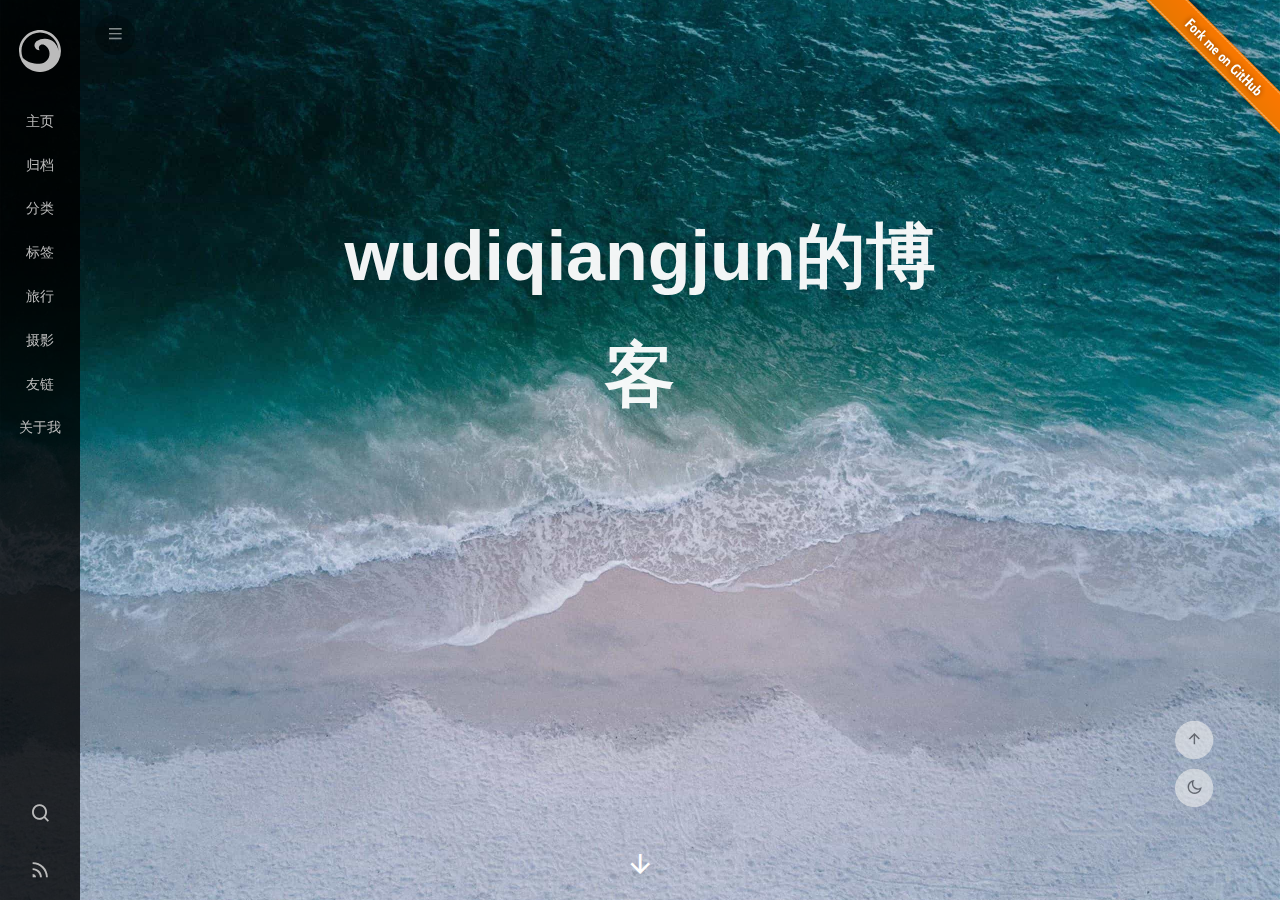
==== index.html @ 4fc4d75f "Site updated: 2025-03-23 13:31:25" ====
<!DOCTYPE html>


<html lang="en">
  

    <head>
      <meta charset="utf-8" />
        
      <meta
        name="viewport"
        content="width=device-width, initial-scale=1, maximum-scale=1"
      />
      <title> wudiqiangjun的博客</title>
  <meta name="generator" content="hexo-theme-ayer">
      
      <link rel="shortcut icon" href="/favicon.ico" />
       
<link rel="stylesheet" href="/dist/main.css">

      
<link rel="stylesheet" href="/css/fonts/remixicon.css">

      
<link rel="stylesheet" href="/css/custom.css">
 
      <script src="https://cdn.staticfile.org/pace/1.2.4/pace.min.js"></script>
       
 

      <link
        rel="stylesheet"
        href="https://cdn.jsdelivr.net/npm/@sweetalert2/theme-bulma@5.0.1/bulma.min.css"
      />
      <script src="https://cdn.jsdelivr.net/npm/sweetalert2@11.0.19/dist/sweetalert2.min.js"></script>

      <!-- mermaid -->
      
      <style>
        .swal2-styled.swal2-confirm {
          font-size: 1.6rem;
        }
      </style>
    </head>
  </html>
</html>


<body>
  <div id="app">
    
      
    <main class="content on">
      
<section class="cover">
    
      
      <a class="forkMe" href="https://github.com/Shen-Yu/hexo-theme-ayer"
        target="_blank"><img width="149" height="149" src="/images/forkme.png"
          class="attachment-full size-full" alt="Fork me on GitHub" data-recalc-dims="1"></a>
    
  <div class="cover-frame">
    <div class="bg-box">
      <img src="/images/cover1.jpg" alt="image frame" />
    </div>
    <div class="cover-inner text-center text-white">
      <h1><a href="/">wudiqiangjun的博客</a></h1>
      <div id="subtitle-box">
        
        <span id="subtitle"></span>
        
      </div>
      <div>
        
      </div>
    </div>
  </div>
  <div class="cover-learn-more">
    <a href="javascript:void(0)" class="anchor"><i class="ri-arrow-down-line"></i></a>
  </div>
</section>



<script src="https://cdn.staticfile.org/typed.js/2.0.12/typed.min.js"></script>


<!-- Subtitle -->

  <script>
    try {
      var typed = new Typed("#subtitle", {
        strings: ['面朝大海，春暖花开', '下次我还是级部第一', '想要的都拥有，得不到的都释怀'],
        startDelay: 0,
        typeSpeed: 200,
        loop: true,
        backSpeed: 100,
        showCursor: true
      });
    } catch (err) {
      console.log(err)
    }
  </script>
  
<div id="main">
  <section class="outer">
  
  
  

<div class="notice" style="margin-top:50px">
    <i class="ri-heart-fill"></i>
    <div class="notice-content" id="broad"></div>
</div>
<script type="text/javascript">
    fetch('https://v1.hitokoto.cn')
        .then(response => response.json())
        .then(data => {
            document.getElementById("broad").innerHTML = data.hitokoto;
        })
        .catch(console.error)
</script>

<style>
    .notice {
        padding: 20px;
        border: 1px dashed #e6e6e6;
        color: #969696;
        position: relative;
        display: inline-block;
        width: 100%;
        background: #fbfbfb50;
        border-radius: 10px;
    }

    .notice i {
        float: left;
        color: #999;
        font-size: 16px;
        padding-right: 10px;
        vertical-align: middle;
        margin-top: -2px;
    }

    .notice-content {
        display: initial;
        vertical-align: middle;
    }
</style>
  
  <article class="articles">
    
    
    
    
    <article
  id="post-百元自制复古游戏机"
  class="article article-type-post"
  itemscope
  itemprop="blogPost"
  data-scroll-reveal
>
  <div class="article-inner">
     
    <div class="article-meta">
      <a href="/2025/03/22/%E7%99%BE%E5%85%83%E8%87%AA%E5%88%B6%E5%A4%8D%E5%8F%A4%E6%B8%B8%E6%88%8F%E6%9C%BA/" class="article-date">
  <time datetime="2025-03-22T13:27:37.952Z" itemprop="datePublished">2025-03-22</time>
</a>    
    </div>
      
    <div class="article-entry" itemprop="articleBody">
       
  <h1 id="百元自制复古游戏机"><a href="#百元自制复古游戏机" class="headerlink" title="百元自制复古游戏机"></a>百元自制复古游戏机</h1><p> 目前市面上大部分游戏机，像是swich（好像已经被破解了……）、ps5等，动辄就是一两千的价格，对于<del>垃圾佬</del>（划掉）学生党来说，手搓一台游戏机无疑是最好的方案，同时还可以将那些家中闲置的机顶盒利用起来。<br> （<strong>刷前警告：刷机有风险，本人不对你的行为所造成的后果负责</strong>）</p>
<h2 id="一、准备工作"><a href="#一、准备工作" class="headerlink" title="一、准备工作"></a>一、准备工作</h2><p> 一台机顶盒、<a target="_blank" rel="noopener" href="https://etcher.balena.io/">balenaEtcher</a>、<a target="_blank" rel="noopener" href="https://www.emuelec.cn/472.html">系统</a>、一块U盘或硬盘（60G以上，最好是读写速度较快的，要不然会卡）、电脑（win、mac、Linux均可）</p>
<h3 id="机顶盒"><a href="#机顶盒" class="headerlink" title="机顶盒"></a>机顶盒</h3><p> 这里我推荐<strong>晶晨s905l3a&#x2F;b</strong>芯片的机顶盒，主要是因为辣娃娃大佬的系统默认支持这两个芯片，可以省去很多中间步骤，例如改dfu文件，适合小白，而且搭载该芯片的机顶盒价格普遍较低，海鲜市场上一搜一大把，不想蹲的话50元即可拿下。</p>
<h3 id="balenaEtcher"><a href="#balenaEtcher" class="headerlink" title="balenaEtcher"></a>balenaEtcher</h3><p> 傻瓜式烧录软件，对小白很友好</p>
<h3 id="存储介质"><a href="#存储介质" class="headerlink" title="存储介质"></a>存储介质</h3><p> 我本人是使用了一块500G机械大硬盘，只要是60G以上的基本都可以<br> <strong>重要的事情说三遍：不要上pdd买！不要上pdd买！不要上pdd买！</strong>（本人亲身经历）</p>
<h3 id="系统"><a href="#系统" class="headerlink" title="系统"></a>系统</h3><p> 此处感谢辣娃娃大佬提供的刷机包，其中已经有很多款游戏了，从网盘上把它download下来（50多个G，建议电脑挂机下载）</p>
<h2 id="二、辨认机顶盒芯片型号"><a href="#二、辨认机顶盒芯片型号" class="headerlink" title="二、辨认机顶盒芯片型号"></a>二、辨认机顶盒芯片型号</h2><h3 id="第一步"><a href="#第一步" class="headerlink" title="第一步"></a>第一步</h3><p> 很简单，<del>暴力</del>拆开机顶盒<br> 绝大多数机顶盒都会在脚垫位置隐藏螺丝，只需要把四个脚垫都撬开后，用螺丝刀拧掉即可<br> <img src="/picture%5Cqq_pic_merged_1742703852030.jpg" alt="机顶盒" title="机顶盒"></p>
<h3 id="第二步"><a href="#第二步" class="headerlink" title="第二步"></a>第二步</h3><p> 最中心的那颗芯片一般就是cpu，上面如果涂了硅胶，用一字螺丝刀轻轻刮开即可，如果贴有散热金属片，那么就用一字螺丝刀撬开</p>
<h3 id="第三步"><a href="#第三步" class="headerlink" title="第三步"></a>第三步</h3><p> 仔细观察cpu上面的丝印，一般的cpu型号都写在上面</p>
<h2 id="三、烧录系统"><a href="#三、烧录系统" class="headerlink" title="三、烧录系统"></a>三、烧录系统</h2><p> 打开balenaEtcher <img src="/picture%5CQQ20250323-123141.png" alt="balenaEtcher">，将准备要刷系统的存储介质插入电脑，第一个选项选择download下来的<strong>刷机包</strong>，第二个选项选择<strong>插入的存储介质</strong>（<strong>重要警告：一定要选对硬盘，否则后果自负</strong>），最后一步，确认无误后，点击最后一个<strong>Flash</strong>按钮，耐心等待一会，直到显示出<strong>successfully</strong>的提示后拔出硬盘。</p>
<h2 id="四、上电开机"><a href="#四、上电开机" class="headerlink" title="四、上电开机"></a>四、上电开机</h2><p> 接入电源，开机！<br> <strong>注意</strong>：一定要确保电视显示的是<strong>机顶盒的系统</strong>，而不是电视本身的系统，如已经进入电视系统，则在系统中找到<strong>信号源切换</strong>,切换到机顶盒的系统。<br> 开机后将硬盘插入靠近前端的那个usb接口，在主页应用中找到切换系统应用（我买的时候，卖家挺良心的，装上了切换系统的应用，如果没有，请自行百度如何切换系统，<del>我懒得写了</del>绝对不是因为麻烦）<br> 静静等待一会，知道显示出游戏机系统的启动引导页面,就大功告成了，Let’s enjoy it!<br> <img src="/picture%5C2025-03-23-12-56-30-727.jpg" alt="启动页面" title="启动引导"></p>
<h3 id="后续相关系统设置请敬请期待我的后续文章，bye！"><a href="#后续相关系统设置请敬请期待我的后续文章，bye！" class="headerlink" title="后续相关系统设置请敬请期待我的后续文章，bye！"></a>后续相关系统设置请敬请期待我的后续文章，bye！</h3> 
      <!-- reward -->
      
    </div>
    

    <!-- copyright -->
    
    <footer class="article-footer">
       
    </footer>
  </div>

   
   
  
</article>

    
    <article
  id="post-hello-world"
  class="article article-type-post"
  itemscope
  itemprop="blogPost"
  data-scroll-reveal
>
  <div class="article-inner">
    
    <header class="article-header">
       
<h2 itemprop="name">
  <a class="article-title" href="/2025/03/22/hello-world/"
    >Hello World</a> 
</h2>
 

      
    </header>
     
    <div class="article-meta">
      <a href="/2025/03/22/hello-world/" class="article-date">
  <time datetime="2025-03-22T13:19:29.970Z" itemprop="datePublished">2025-03-22</time>
</a>    
    </div>
      
    <div class="article-entry" itemprop="articleBody">
       
  <p>Welcome to <a target="_blank" rel="noopener" href="https://hexo.io/">Hexo</a>! This is your very first post. Check <a target="_blank" rel="noopener" href="https://hexo.io/docs/">documentation</a> for more info. If you get any problems when using Hexo, you can find the answer in <a target="_blank" rel="noopener" href="https://hexo.io/docs/troubleshooting.html">troubleshooting</a> or you can ask me on <a target="_blank" rel="noopener" href="https://github.com/hexojs/hexo/issues">GitHub</a>.</p>
<h2 id="Quick-Start"><a href="#Quick-Start" class="headerlink" title="Quick Start"></a>Quick Start</h2><h3 id="Create-a-new-post"><a href="#Create-a-new-post" class="headerlink" title="Create a new post"></a>Create a new post</h3><figure class="highlight bash"><table><tr><td class="gutter"><pre><span class="line">1</span><br></pre></td><td class="code"><pre><span class="line">$ hexo new <span class="string">&quot;My New Post&quot;</span></span><br></pre></td></tr></table></figure>

<p>More info: <a target="_blank" rel="noopener" href="https://hexo.io/docs/writing.html">Writing</a></p>
<h3 id="Run-server"><a href="#Run-server" class="headerlink" title="Run server"></a>Run server</h3><figure class="highlight bash"><table><tr><td class="gutter"><pre><span class="line">1</span><br></pre></td><td class="code"><pre><span class="line">$ hexo server</span><br></pre></td></tr></table></figure>

<p>More info: <a target="_blank" rel="noopener" href="https://hexo.io/docs/server.html">Server</a></p>
<h3 id="Generate-static-files"><a href="#Generate-static-files" class="headerlink" title="Generate static files"></a>Generate static files</h3><figure class="highlight bash"><table><tr><td class="gutter"><pre><span class="line">1</span><br></pre></td><td class="code"><pre><span class="line">$ hexo generate</span><br></pre></td></tr></table></figure>

<p>More info: <a target="_blank" rel="noopener" href="https://hexo.io/docs/generating.html">Generating</a></p>
<h3 id="Deploy-to-remote-sites"><a href="#Deploy-to-remote-sites" class="headerlink" title="Deploy to remote sites"></a>Deploy to remote sites</h3><figure class="highlight bash"><table><tr><td class="gutter"><pre><span class="line">1</span><br></pre></td><td class="code"><pre><span class="line">$ hexo deploy</span><br></pre></td></tr></table></figure>

<p>More info: <a target="_blank" rel="noopener" href="https://hexo.io/docs/one-command-deployment.html">Deployment</a></p>
 
      <!-- reward -->
      
    </div>
    

    <!-- copyright -->
    
    <footer class="article-footer">
       
    </footer>
  </div>

   
   
  
</article>

    
  </article>
  

  
</section>
</div>

      <footer class="footer">
  <div class="outer">
    <ul>
      <li>
        Copyrights &copy;
        2025
        <i class="ri-heart-fill heart_icon"></i> John Doe
      </li>
    </ul>
    <ul>
      <li>
        
      </li>
    </ul>
    <ul>
      <li>
        
        
        <span>
  <span><i class="ri-user-3-fill"></i>Visitors:<span id="busuanzi_value_site_uv"></span></span>
  <span class="division">|</span>
  <span><i class="ri-eye-fill"></i>Views:<span id="busuanzi_value_page_pv"></span></span>
</span>
        
      </li>
    </ul>
    <ul>
      
    </ul>
    <ul>
      
    </ul>
    <ul>
      <li>
        <!-- cnzz统计 -->
        
        <script type="text/javascript" src='https://s9.cnzz.com/z_stat.php?id=1278069914&amp;web_id=1278069914'></script>
        
      </li>
    </ul>
  </div>
</footer>    
    </main>
    <div class="float_btns">
      <div class="totop" id="totop">
  <i class="ri-arrow-up-line"></i>
</div>

<div class="todark" id="todark">
  <i class="ri-moon-line"></i>
</div>

    </div>
    <aside class="sidebar on">
      <button class="navbar-toggle"></button>
<nav class="navbar">
  
  <div class="logo">
    <a href="/"><img src="/images/ayer-side.svg" alt="wudiqiangjun的博客"></a>
  </div>
  
  <ul class="nav nav-main">
    
    <li class="nav-item">
      <a class="nav-item-link" href="/">主页</a>
    </li>
    
    <li class="nav-item">
      <a class="nav-item-link" href="/archives">归档</a>
    </li>
    
    <li class="nav-item">
      <a class="nav-item-link" href="/categories">分类</a>
    </li>
    
    <li class="nav-item">
      <a class="nav-item-link" href="/tags">标签</a>
    </li>
    
    <li class="nav-item">
      <a class="nav-item-link" href="/tags/%E6%97%85%E8%A1%8C/">旅行</a>
    </li>
    
    <li class="nav-item">
      <a class="nav-item-link" target="_blank" rel="noopener" href="http://shenyu-vip.lofter.com">摄影</a>
    </li>
    
    <li class="nav-item">
      <a class="nav-item-link" href="/friends">友链</a>
    </li>
    
    <li class="nav-item">
      <a class="nav-item-link" href="/2019/about">关于我</a>
    </li>
    
  </ul>
</nav>
<nav class="navbar navbar-bottom">
  <ul class="nav">
    <li class="nav-item">
      
      <a class="nav-item-link nav-item-search"  title="Search">
        <i class="ri-search-line"></i>
      </a>
      
      
      <a class="nav-item-link" target="_blank" href="/atom.xml" title="RSS Feed">
        <i class="ri-rss-line"></i>
      </a>
      
    </li>
  </ul>
</nav>
<div class="search-form-wrap">
  <div class="local-search local-search-plugin">
  <input type="search" id="local-search-input" class="local-search-input" placeholder="Search...">
  <div id="local-search-result" class="local-search-result"></div>
</div>
</div>
    </aside>
    <div id="mask"></div>

<!-- #reward -->
<div id="reward">
  <span class="close"><i class="ri-close-line"></i></span>
  <p class="reward-p"><i class="ri-cup-line"></i>请我喝杯咖啡吧~</p>
  <div class="reward-box">
    
    <div class="reward-item">
      <img class="reward-img" src="/images/alipay.jpg">
      <span class="reward-type">支付宝</span>
    </div>
    
    
    <div class="reward-item">
      <img class="reward-img" src="/images/wechat.jpg">
      <span class="reward-type">微信</span>
    </div>
    
  </div>
</div>
    
<script src="/js/jquery-3.6.0.min.js"></script>
 
<script src="/js/lazyload.min.js"></script>

<!-- Tocbot -->

<script src="https://cdn.staticfile.org/jquery-modal/0.9.2/jquery.modal.min.js"></script>
<link
  rel="stylesheet"
  href="https://cdn.staticfile.org/jquery-modal/0.9.2/jquery.modal.min.css"
/>
<script src="https://cdn.staticfile.org/justifiedGallery/3.8.1/js/jquery.justifiedGallery.min.js"></script>

<script src="/dist/main.js"></script>

<!-- ImageViewer -->
 <!-- Root element of PhotoSwipe. Must have class pswp. -->
<div class="pswp" tabindex="-1" role="dialog" aria-hidden="true">

    <!-- Background of PhotoSwipe. 
         It's a separate element as animating opacity is faster than rgba(). -->
    <div class="pswp__bg"></div>

    <!-- Slides wrapper with overflow:hidden. -->
    <div class="pswp__scroll-wrap">

        <!-- Container that holds slides. 
            PhotoSwipe keeps only 3 of them in the DOM to save memory.
            Don't modify these 3 pswp__item elements, data is added later on. -->
        <div class="pswp__container">
            <div class="pswp__item"></div>
            <div class="pswp__item"></div>
            <div class="pswp__item"></div>
        </div>

        <!-- Default (PhotoSwipeUI_Default) interface on top of sliding area. Can be changed. -->
        <div class="pswp__ui pswp__ui--hidden">

            <div class="pswp__top-bar">

                <!--  Controls are self-explanatory. Order can be changed. -->

                <div class="pswp__counter"></div>

                <button class="pswp__button pswp__button--close" title="Close (Esc)"></button>

                <button class="pswp__button pswp__button--share" style="display:none" title="Share"></button>

                <button class="pswp__button pswp__button--fs" title="Toggle fullscreen"></button>

                <button class="pswp__button pswp__button--zoom" title="Zoom in/out"></button>

                <!-- Preloader demo http://codepen.io/dimsemenov/pen/yyBWoR -->
                <!-- element will get class pswp__preloader--active when preloader is running -->
                <div class="pswp__preloader">
                    <div class="pswp__preloader__icn">
                        <div class="pswp__preloader__cut">
                            <div class="pswp__preloader__donut"></div>
                        </div>
                    </div>
                </div>
            </div>

            <div class="pswp__share-modal pswp__share-modal--hidden pswp__single-tap">
                <div class="pswp__share-tooltip"></div>
            </div>

            <button class="pswp__button pswp__button--arrow--left" title="Previous (arrow left)">
            </button>

            <button class="pswp__button pswp__button--arrow--right" title="Next (arrow right)">
            </button>

            <div class="pswp__caption">
                <div class="pswp__caption__center"></div>
            </div>

        </div>

    </div>

</div>

<link rel="stylesheet" href="https://cdn.staticfile.org/photoswipe/4.1.3/photoswipe.min.css">
<link rel="stylesheet" href="https://cdn.staticfile.org/photoswipe/4.1.3/default-skin/default-skin.min.css">
<script src="https://cdn.staticfile.org/photoswipe/4.1.3/photoswipe.min.js"></script>
<script src="https://cdn.staticfile.org/photoswipe/4.1.3/photoswipe-ui-default.min.js"></script>

<script>
    function viewer_init() {
        let pswpElement = document.querySelectorAll('.pswp')[0];
        let $imgArr = document.querySelectorAll(('.article-entry img:not(.reward-img)'))

        $imgArr.forEach(($em, i) => {
            $em.onclick = () => {
                // slider展开状态
                // todo: 这样不好，后面改成状态
                if (document.querySelector('.left-col.show')) return
                let items = []
                $imgArr.forEach(($em2, i2) => {
                    let img = $em2.getAttribute('data-idx', i2)
                    let src = $em2.getAttribute('data-target') || $em2.getAttribute('src')
                    let title = $em2.getAttribute('alt')
                    // 获得原图尺寸
                    const image = new Image()
                    image.src = src
                    items.push({
                        src: src,
                        w: image.width || $em2.width,
                        h: image.height || $em2.height,
                        title: title
                    })
                })
                var gallery = new PhotoSwipe(pswpElement, PhotoSwipeUI_Default, items, {
                    index: parseInt(i)
                });
                gallery.init()
            }
        })
    }
    viewer_init()
</script> 
<!-- MathJax -->

<!-- Katex -->

<!-- busuanzi  -->
 
<script src="/js/busuanzi-2.3.pure.min.js"></script>
 
<!-- ClickLove -->

<!-- ClickBoom1 -->

<!-- ClickBoom2 -->

<!-- CodeCopy -->
 
<link rel="stylesheet" href="/css/clipboard.css">
 <script src="https://cdn.staticfile.org/clipboard.js/2.0.10/clipboard.min.js"></script>
<script>
  function wait(callback, seconds) {
    var timelag = null;
    timelag = window.setTimeout(callback, seconds);
  }
  !function (e, t, a) {
    var initCopyCode = function(){
      var copyHtml = '';
      copyHtml += '<button class="btn-copy" data-clipboard-snippet="">';
      copyHtml += '<i class="ri-file-copy-2-line"></i><span>COPY</span>';
      copyHtml += '</button>';
      $(".highlight .code pre").before(copyHtml);
      $(".article pre code").before(copyHtml);
      var clipboard = new ClipboardJS('.btn-copy', {
        target: function(trigger) {
          return trigger.nextElementSibling;
        }
      });
      clipboard.on('success', function(e) {
        let $btn = $(e.trigger);
        $btn.addClass('copied');
        let $icon = $($btn.find('i'));
        $icon.removeClass('ri-file-copy-2-line');
        $icon.addClass('ri-checkbox-circle-line');
        let $span = $($btn.find('span'));
        $span[0].innerText = 'COPIED';
        
        wait(function () { // 等待两秒钟后恢复
          $icon.removeClass('ri-checkbox-circle-line');
          $icon.addClass('ri-file-copy-2-line');
          $span[0].innerText = 'COPY';
        }, 2000);
      });
      clipboard.on('error', function(e) {
        e.clearSelection();
        let $btn = $(e.trigger);
        $btn.addClass('copy-failed');
        let $icon = $($btn.find('i'));
        $icon.removeClass('ri-file-copy-2-line');
        $icon.addClass('ri-time-line');
        let $span = $($btn.find('span'));
        $span[0].innerText = 'COPY FAILED';
        
        wait(function () { // 等待两秒钟后恢复
          $icon.removeClass('ri-time-line');
          $icon.addClass('ri-file-copy-2-line');
          $span[0].innerText = 'COPY';
        }, 2000);
      });
    }
    initCopyCode();
  }(window, document);
</script>
 
<!-- CanvasBackground -->

<script>
  if (window.mermaid) {
    mermaid.initialize({ theme: "forest" });
  }
</script>


    
    

  </div>
</body>

</html>
---- dist/main.css ----
html{line-height:1.15}h1{font-size:30px}h2{font-size:28px}h3{font-size:26px}h4{font-size:24px}h5{font-size:21px}h6{font-size:18px}hr{box-sizing:content-box;height:0;overflow:visible}pre{font-family:monospace,monospace;font-size:1em}a{background-color:transparent}abbr[title]{border-bottom:none;-webkit-text-decoration:underline;text-decoration:underline;-webkit-text-decoration:underline dotted;text-decoration:underline dotted}b,strong{font-weight:bolder}code,kbd,samp{font-family:monospace,monospace;font-size:1em}small{font-size:80%}sub,sup{font-size:75%;line-height:0;position:relative;vertical-align:baseline}sub{bottom:-.25em}sup{top:-.5em}img{border-style:none}button,input,optgroup,select,textarea{font-family:inherit;font-size:100%;line-height:1.15;margin:0}button,input{overflow:visible}button,select{text-transform:none}[type=button],[type=reset],[type=submit],button{-webkit-appearance:button}[type=button]::-moz-focus-inner,[type=reset]::-moz-focus-inner,[type=submit]::-moz-focus-inner,button::-moz-focus-inner{border-style:none;padding:0}[type=button]-moz-focusring,[type=reset]-moz-focusring,[type=submit]-moz-focusring,button:-moz-focusring{outline:1px dotted ButtonText}fieldset{padding:.35em .75em .625em}legend{box-sizing:border-box;color:inherit;display:table;max-width:100%;padding:0;white-space:normal}progress{vertical-align:baseline}textarea{overflow:auto}[type=checkbox],[type=radio]{box-sizing:border-box;padding:0}[type=number]::-webkit-inner-spin-button,[type=number]::-webkit-outer-spin-button{height:auto}[type=search]{-webkit-appearance:textfield;outline-offset:-2px}[type=search]::-webkit-search-decoration{-webkit-appearance:none}::-webkit-file-upload-button{-webkit-appearance:button;font:inherit}details{display:block}summary{display:list-item}[hidden],template{display:none}*,:after,:before{box-sizing:border-box}body,html{height:100%}html{font-size:62.5%;-ms-text-size-adjust:100%;-ms-overflow-style:scrollbar;-webkit-tap-highlight-color:transparent}body,html{-webkit-text-size-adjust:100%}body{position:relative;background-color:#fff;font-family:Helvetica Neue,Helvetica,PingFang SC,Hiragino Sans GB,Microsoft YaHei,微软雅黑,Arial,sans-serif;font-size:1.4rem;line-height:1.7;color:#403e3e;padding:0;margin:0;overflow-x:hidden;-moz-text-size-adjust:100%;text-size-adjust:100%}body.darkmode{background:rgba(0,0,0,.6)}body.darkmode *{color:#f2f2f2}body.darkmode .article-entry code{background:#c7c7c7!important;color:#c7254e!important}body.darkmode .archive-article-date,body.darkmode .archive-year-wrap .archive-year,body.darkmode .article-category .article-category-link,body.darkmode .article-date,body.darkmode .article-header .article-title,body.darkmode .article-tag-list:before,body.darkmode .category-list .category-list-item i,body.darkmode .category-list a:hover .category-list-item,body.darkmode .share-outer i,body.darkmode .tag-list>.tag-list-item:before,body.darkmode a.toc-link{color:#e6e6e6!important}body.darkmode #reward .reward-p,body.darkmode #reward .reward-p i,body.darkmode .float_btns i,body.darkmode .local-search-input,body.darkmode .share-icons a i{color:#7a7a7a!important}body.darkmode .is-position-fixed{background-color:transparent}body.darkmode .v *{color:#555!important}body.darkmode .article-tag-list .article-tag-list-link,body.darkmode .tag-list>.tag-list-item .tag-list-link{background:#e6e6e6!important;color:#555!important}body.darkmode #vcomments-box #vcomments{background-color:hsla(0,0%,100%,.1)!important}body.darkmode #vcomments-box #vcomments *{color:#f1f1f1!important}body.darkmode .v .vbtn{background-color:transparent!important}body.darkmode .v .vlist .vcard .vhead .vsys{border:1px solid #f1f1f1!important;background-color:transparent!important}body.darkmode input::-webkit-input-placeholder{color:#ccc}body.darkmode input::-moz-input-placeholder{color:#ccc}body.darkmode input::-ms-input-placeholder{color:#ccc}body.darkmode .categories-box a{color:#f2f2f2}body.darkmode #friends_link .friends_li a{background-color:hsla(0,0%,100%,.15);color:#fff}a{color:#0681d0}a:hover{color:#19a1f8}a:active{color:#067bc6}a.disabled{color:#adb5bd}dir,menu,ul{margin:0;padding:0}img{max-width:100%}button{outline:0;cursor:pointer}.archive-article-date,.archive-year-wrap .archive-year,.article-category .article-category-link,.article-date{text-decoration:none;color:#5c6b72}.archive-article-date:hover,.archive-year-wrap .archive-year:hover,.article-category .article-category-link:hover,.article-date:hover{color:#5c6b72}.archive-article-inner{border-radius:4px}.article-entry h1,.article-entry h2,.article-entry h3,.article-entry h4,.article-entry h5,.article-entry h6{margin:2.5rem 0 1.5rem}.article-entry hr{height:.1rem;background-color:#999;border:none;padding:0;margin:1.5rem 0}.article-entry strong{font-weight:700}.article-entry cite,.article-entry em{font-style:italic}.article-entry sub,.article-entry sup{font-size:75%;line-height:0;position:relative;vertical-align:baseline}.article-entry sup{top:-.5rem}.article-entry sub{bottom:-.25rem}.article-entry small{font-size:85%}.article-entry abbr,.article-entry acronym{border-bottom:.1rem dotted #999}.article-entry dl,.article-entry ol,.article-entry ul{margin:1.5rem 0 1.5rem 2rem}.article-entry blockquote,.article-entry p,.article-entry table{margin:1.5rem 0}.article-entry img,.article-entry video{max-width:100%;height:auto;display:block;margin:auto}.article-entry iframe{border:none}.article-entry table{width:100%;max-width:70rem;border:1px solid #dedede;margin:15px auto;border-collapse:collapse;empty-cells:show}.article-entry table td,.article-entry table th{border:1px solid #dedede;padding:5px 10px}.article-entry table th{font-weight:700;text-align:center!important;background:rgba(158,188,226,.2);white-space:nowrap}.article-entry table td:first-child{white-space:nowrap}.article-entry blockquote{display:block;padding:0 1.5rem;width:100%;overflow:auto;border-left:.3rem solid #cce5ff;color:#5c6b72}.article-entry blockquote>:first-child{margin-top:0}.article-entry blockquote>:last-child{margin-bottom:0}.article-entry blockquote footer cite:before{content:"—";padding:0 .5rem}#app{height:100%;width:100%;overflow:hidden}#app,.cover{position:relative}.cover{padding:0;margin-bottom:3rem;text-align:center}.cover .forkMe{position:absolute;z-index:999;top:0;right:0}.content.anim,.sidebar.anim{transition:all .3s ease-in-out}.content{position:relative;z-index:1;margin-left:0;height:100%;width:100%;overflow-y:scroll;overflow-x:hidden;-webkit-overflow-scrolling:touch}.content.on{margin-left:0!important}.sidebar{position:fixed;z-index:9;left:-8rem;bottom:0;width:8rem;height:100%;background-color:rgba(0,0,0,.8)}.sidebar.on{left:0}.navbar-toggle{position:absolute;top:1.5rem;left:9.5rem;border:none;height:4rem;width:4rem;border-radius:50%;background-color:rgba(0,0,0,.5);color:#fff;transition:all .3s ease-in-out;opacity:.5}.navbar-toggle:hover{opacity:1}.navbar-toggle:before{content:"\ee09";font-family:remixicon;font-size:larger}.outer,.wrap{position:relative;width:100%;padding-right:1.5rem;padding-left:1.5rem;margin:auto;min-height:calc(100% - 157px)}.outer:after,.outer:before,.wrap:after,.wrap:before{content:"";display:table;clear:both}.local-search{width:100%}#main{position:relative}@media (min-width:768px){.cover{margin-bottom:0;height:100%}.outer,.wrap{width:70rem;padding-right:0;padding-left:0}.local-search{width:70rem}.content.on{transform:none}}@media (max-width:768px){.cover .forkMe{display:none}.content.on{margin-left:-1px!important}.sidebar{background-color:#403e3e}.navbar-toggle{transform:scale(1.1)}}.list-unstyled{list-style:none;padding-left:0;margin-left:0}.categories-box{max-width:320px;margin-right:-.5rem;margin-left:-.5rem;border-left:1px solid #eee}.categories-box span{padding-left:5px;color:#aaa;font-size:14px}.categories-box ol li,.categories-box ul li{list-style:none;margin:15px 0;padding-left:15px;padding-bottom:12px;font-size:16px;font-weight:500;word-wrap:break-word;border-bottom:1px solid #eee}.categories-box ol li:last-child,.categories-box ul li:last-child{margin-bottom:0;border-bottom:0 solid #000}.categories-box ol li i,.categories-box ul li i{font-style:normal;margin-left:10px;color:#007cfc}.categories-box a{display:inline-block;vertical-align:middle;text-decoration:none;color:#403e3e}.categories-box a:hover{opacity:.8}.categories-box a:before{content:"\efde";font-family:remixicon;margin-right:.5rem;display:inline-block;vertical-align:middle}.categories-box ol ol,.categories-box ol ul,.categories-box ul ol,.categories-box ul ul{list-style:none;padding-left:0;margin:0 20px}.categories-box ol ol li,.categories-box ol ul li,.categories-box ul ol li,.categories-box ul ul li{list-style:none;padding-left:0;margin-left:0;border:none;padding-bottom:0}.archive-list-count:before,.category-list-count:before,.tag-list-count:before{content:"("}.archive-list-count:after,.category-list-count:after,.tag-list-count:after{content:")"}.tag-list{list-style:none;padding-left:0;margin-right:-.5rem;margin-left:-.5rem}.tag-list>.tag-list-item{display:inline-block;padding:.5rem 1rem;font-size:120%}.tag-list>.tag-list-item:before{content:"\eec3";font-family:remixicon;margin-right:.5rem;display:inline-block;vertical-align:middle;color:#5d5a5a}.tag-list>.tag-list-item .tag-list-link{display:inline-block;vertical-align:middle;text-decoration:none;height:30px;line-height:30px;padding:0 15px;font-size:1.5rem;border-radius:15px;background-color:#5d5a5a;color:#fff;box-shadow:0 3px 5px rgba(0,0,0,.12);transition:.2s}.tag-list>.tag-list-item .tag-list-link:hover{transform:scale(1.1)}.cover-frame{position:relative;min-width:100%;height:100vh}.cover-frame .bg-box{width:100%;height:100%}.cover-frame .bg-box>img{display:block;width:100vw;height:100vh;-o-object-fit:cover;object-fit:cover;-o-object-position:center center;object-position:center center}.cover-inner{position:absolute;top:50%;left:50%;transform:translate(-50%,-100%)}.cover-inner h1{font-size:7rem;margin:0;opacity:.95}.cover-inner #subtitle-box,.cover-inner h1{font-family:Titillium Web,PingFang SC,Hiragino Sans GB,Microsoft JhengHei,Microsoft YaHei,Helvetica Neue,Helvetica,Arial,sans-serif}.cover-inner #subtitle-box{font-size:3rem;margin:.5rem 0 1.5rem}.cover-inner,.cover-inner a{color:#fff;text-decoration:none}.cover-inner img,.cover-inner video{position:relative}.cover-inner .cover-logo{width:6rem}.cover-learn-more{position:absolute;z-index:1;bottom:10px;left:0;width:100%}.cover-learn-more a>i{font-size:3rem;color:#fff;-webkit-animation:down 1s linear infinite;animation:down 1s linear infinite}.cover-learn-more a>i:hover{color:#1e3e3f}.float_btns{position:sticky;bottom:10rem;right:50px;z-index:9996;text-align:center;transform:scale(1.2);width:50px;float:right}#mask{position:fixed;left:0;top:0;width:100%;height:100%;background-color:rgba(0,0,0,.8);z-index:9998;display:none}.word_count{margin-top:5px;color:#717f8c;padding-bottom:1rem;border-bottom:1px solid #efefef}@media (max-width:768px){.cover-inner{transform:translate(-50%,-70%);width:100%}.cover-inner h1{font-size:4.5rem}.cover-inner #subtitle-box{font-size:2rem}.float_btns{right:10px}}@-webkit-keyframes down{0%{margin-bottom:0;opacity:1}to{margin-bottom:-15px;opacity:.1}}@keyframes down{0%{margin-bottom:0;opacity:1}to{margin-bottom:-15px;opacity:.1}}.search-form-wrap{width:100%;position:fixed;top:-100%;right:8rem;left:0;opacity:0;transition:.3s}.search-form-wrap.on{top:0;opacity:1}.local-search{position:relative;margin:0 auto;padding:1rem 3rem;background-color:rgba(64,62,62,.9);box-shadow:0 1rem 3rem rgba(30,62,63,.05);max-height:100vh;overflow-y:auto}.local-search-input{font-size:120%;border:0;border-radius:.4rem;width:100%;padding:1rem 1.5rem;outline:none}.local-search-input::-webkit-search-cancel-button,.local-search-input::-webkit-search-results-decoration{-webkit-appearance:none}.local-search-close{position:absolute;top:1.85rem;right:4.25rem;display:block;height:2rem;width:2rem;padding:0;border:none;border-radius:50%;color:#fff;text-align:center;cursor:pointer}.local-search-close:before{font-size:150%;content:"\eb52";font-family:remixicon}.local-search-result{text-align:left}.search-result-list{list-style:none;padding-left:0;margin-left:0}.search-result-list li{padding:1.5rem 0}.search-result-list li:not(:last-child){border-bottom:.1rem solid #999}.search-result-list li .search-result-title{font-size:1.6rem;font-weight:700}.search-result-list li .search-result{color:#fff;padding-top:.5rem;margin:0;max-height:12rem;overflow:hidden}.search-result-list li em.search-keyword{font-style:normal;color:#0681d0}.search-result-empty{padding:2.6rem 0 0;color:#fff}.search-result-empty p{text-align:center}.article{padding:5rem 0 3rem;font-size:110%}.article .sea-center{text-align:center;color:#000}.article .sea-center:after{border-bottom:2px dashed #cce5ff;content:"";width:100px;display:block;margin:.2em auto 0;height:2px}.article-topping{display:inline-block;margin-left:10px;padding:0 10px;border-radius:4px;font-style:normal;font-size:12px;background-color:#ea434a;color:#fff;height:22px;line-height:24px;transform:translateY(-8px)}.article-meta:after,.article-meta:before{content:"";display:table;clear:both}.article-date:before{content:"\eaf2";margin-right:.15rem;font-family:remixicon;opacity:.5}.article-category{display:inline-block;margin-left:1.5rem}.article-category:before{content:"\efde";font-family:remixicon;margin-right:.15rem;opacity:.6}.archive-article-header+.article-category{margin-left:0}.article-entry{font-size:103%;margin-top:.5rem;line-height:1.6;color:#403e3e}.article-entry:after,.article-entry:before{content:"";display:table;clear:both}.article-entry .pullquote{text-align:left;width:45%;margin:0}.article-entry .pullquote.left{margin-left:.5em;margin-right:1em}.article-entry .pullquote.right{margin-right:.5em;margin-left:1em}.article-entry .caption{color:#999;display:block;font-size:.9em;margin-top:.5em;position:relative;text-align:center}.article-entry .video-container{position:relative;padding-top:56.25%;height:0;overflow:hidden}.article-entry .video-container embed,.article-entry .video-container iframe,.article-entry .video-container object{position:absolute;top:0;left:0;width:100%;height:100%;margin-top:0}.article-header{position:relative}.article-header h1,.article-header h2{margin:0}.article-header .article-title{font-size:34px;font-weight:700;border-left:4px solid #403e3e}.article-header .article-author,.article-header .article-title{display:block;margin-bottom:3rem;text-decoration:none;color:#403e3e;padding-left:2rem}.article-header .article-author{font-size:20px}.article-footer:after,.article-footer:before{content:"";display:table;clear:both}.declare{margin:0 0 1rem;padding-bottom:1rem;color:#999;border-bottom:1px solid #f6f6f6}.declare ul,.declare ul li{list-style:none}.article-tag-list{list-style:none;padding-left:0;margin:0}.article-tag-list:before{color:#5d5a5a;content:"\eec3";font-family:remixicon;margin-right:.5rem}.article-tag-list .article-tag-list-item{display:inline-block;padding-right:1rem}.article-tag-list .article-tag-list-link{font-size:11px;text-decoration:none;display:block;color:#fff;float:left;height:18px;line-height:18px;padding:0 8px;position:relative;border-radius:9px;background-color:#5d5a5a}.article-comment-link{float:right}.article-comment-link:before{content:"\ee0d";font-family:remixicon;padding-right:8px}.article-share-link{cursor:pointer;float:right;margin-left:20px}.article-share-link:before{content:"\ef76";font-family:remixicon;padding-right:6px}.article-nav{position:relative;padding-top:1.5rem;margin:1rem 0 2rem;border-top:.1rem solid #eee}.article-nav:after,.article-nav:before{content:"";display:table;clear:both}.article-nav-link{display:block;text-decoration:none}.article-nav-link:first-child{float:left}.article-nav-link:last-child{float:right;text-align:right}.article-nav-caption{color:#5c6b72}.article-nav-title{font-size:inherit}.article-share-box{position:absolute;display:none;background:#fff;border-radius:.4rem;box-shadow:1px 2px 10px rgba(0,0,0,.2);border-radius:3px;margin-left:-145px;overflow:hidden;z-index:1}.article-share-box.on{display:block}.article-share-input{width:100%;background:none;box-sizing:border-box;padding:0 1.5rem;outline:none;border:none;border-bottom:.1rem solid #999;height:3.6rem;line-height:3.6rem}.article-share-links:after,.article-share-links:before{content:"";display:table;clear:both}.article-share-facebook,.article-share-google,.article-share-pinterest,.article-share-twitter{position:relative;display:block;float:left;width:5rem;height:3.6rem;color:#403e3e;text-align:center;text-decoration:none}.article-share-facebook:before,.article-share-google:before,.article-share-pinterest:before,.article-share-twitter:before{font-size:20px;font-family:remixicon}.article-share-facebook:hover,.article-share-google:hover,.article-share-pinterest:hover,.article-share-twitter:hover{color:#fff}.article-share-twitter:before{content:"\f068"}.article-share-twitter:hover{background:#00aced;text-shadow:0 1px #008abe}.article-share-facebook:before{content:"\ec30"}.article-share-facebook:hover{background:#3b5998;text-shadow:0 1px #2f477a}.article-share-pinterest:before{content:"\eea8"}.article-share-pinterest:hover{background:#cb2027;text-shadow:0 1px #a21a1f}.article-share-google:before{content:"\ed15"}.article-share-google:hover{background:#dd4b39;text-shadow:0 1px #be3221}.pswp__caption__center{text-align:center!important}.tocbot{padding:20px;position:absolute;right:-28rem;top:14rem;font-size:80%;opacity:.95;max-width:255px;border-radius:8px}.tocbot>.toc-list{position:relative;overflow-x:hidden;overflow-y:scroll;max-height:70vh}.tocbot>.toc-list::-webkit-scrollbar{width:4px}>.toc-list::-webkit-scrollbar-thumb{border-radius:10px;-webkit-box-shadow:inset 0 0 5px rgba(0,0,0,.2);background:rgba(0,0,0,.2)}>.toc-list::-webkit-scrollbar-track{-webkit-box-shadow:inset 0 0 5px rgba(0,0,0,.2);border-radius:0;background:rgba(0,0,0,.1)}.toc-list{list-style:none;margin-left:0;padding-left:1rem}a.toc-link{height:100%;color:#172d3e;text-decoration:none;font-size:115%}.is-collapsible{max-height:1000px;overflow:hidden;transition:all}.is-collapsed{max-height:0}.is-position-fixed{position:fixed!important;top:0;right:6rem;background-color:#fff;z-index:996}.toc-link:before{background-color:#cce5ff;content:" ";display:inline-block;height:inherit;left:0;margin-top:-1px;position:absolute;width:2px}.is-active-link:before{background-color:#3d85c6}.is-active-link{font-weight:700}.article-gallery{position:relative}.article-gallery-photos{position:relative;overflow:hidden}.article-gallery-img{display:none;max-width:100%}.article-gallery-img:first-child{display:block}.article-gallery-img.loaded{position:absolute;display:block}.article-gallery-img img{display:block;max-width:100%;margin:0 auto}.article-albums{position:relative}.article-albums-photos{position:relative;display:flex;flex-wrap:wrap;list-style:none;padding-left:0;margin-left:0}.article-albums-photos:after,.article-albums-photos:before{content:"";display:table;clear:both}.article-albums-photos:after{content:"";flex-grow:999999999}.article-albums-photos .article-albums-item{position:relative;flex-grow:1;margin:.5rem;overflow:hidden}.article-albums-photos .article-albums-item img{-o-object-fit:cover;object-fit:cover;max-width:100%;min-width:100%;vertical-align:center}.article-albums-photos .article-albums-item .article-albums-caption{display:block;width:100%;padding:1rem 0;text-align:center}@media (min-width:576px){.article-albums-item img{height:32rem}.article-albums-item .article-albums-caption{position:absolute;bottom:0;left:0;width:100%;background-color:rgba(0,0,0,.5);background:linear-gradient(0deg,rgba(0,0,0,.5),transparent);color:#fff;padding:1rem;opacity:0;transform:translateY(100%);transition:all .3s ease-in-out}.article-albums-item:hover .article-albums-caption{opacity:1;transform:translateY(0)}}@media (min-width:768px){.article-albums-item img{height:20rem}}.justified-gallery{width:100%;position:relative;overflow:hidden}.justified-gallery>a,.justified-gallery>div,.justified-gallery>figure{position:absolute;display:inline-block;overflow:hidden;background:#adb5bd;opacity:1;margin:0;padding:0}.justified-gallery>a>a>img,.justified-gallery>a>a>svg,.justified-gallery>a>img,.justified-gallery>a>svg,.justified-gallery>div>a>img,.justified-gallery>div>a>svg,.justified-gallery>div>img,.justified-gallery>div>svg,.justified-gallery>figure>a>img,.justified-gallery>figure>a>svg,.justified-gallery>figure>img,.justified-gallery>figure>svg{position:absolute;top:50%;left:50%;margin:0;padding:0;border:none;opacity:1}.justified-gallery>a>.caption,.justified-gallery>div>.caption,.justified-gallery>figure>.caption{display:none;position:absolute;right:0;bottom:0;left:0;padding:1rem;background-color:rgba(0,0,0,.5);background:linear-gradient(0deg,rgba(0,0,0,.5),transparent);color:#fff}.justified-gallery>a>.caption.caption-visible,.justified-gallery>div>.caption.caption-visible,.justified-gallery>figure>.caption.caption-visible{display:initial}.justified-gallery>.jg-entry-visible{opacity:1;background:none}.justified-gallery>.jg-entry-visible>a>img,.justified-gallery>.jg-entry-visible>a>svg,.justified-gallery>.jg-entry-visible>img,.justified-gallery>.jg-entry-visible>svg{opacity:1;transition:opacity}.justified-gallery>.jg-filtered{display:none}.justified-gallery>.jg-filtered>.spinner{position:absolute;bottom:0;margin-left:-24px;padding:10px 0;left:50%;opacity:1;overflow:initial}.justified-gallery>.jg-filtered>span{display:inline-block;opacity:1;width:8px;height:8px;margin:0 4px;background-color:#000;border-radius:6px}.articles .article{padding:4.5rem 0}.articles .article:not(:last-child){border-bottom:.1rem solid #ddd}.articles .article-entry{margin-top:1rem;padding:0 2rem 2rem;border:1px dashed #dfdede}.articles .article-entry .article-more-link{display:inline-block;float:right;background-color:#403e3e;padding:.5rem 1rem;border-radius:4px;color:#fff!important;text-decoration:none}.articles .article-entry .article-gallery{margin-top:1.5rem}.articles .article-footer{margin-top:1rem}.archives-wrap{position:relative}.archives-wrap:after,.archives-wrap:before{content:"";display:table;clear:both}.archives-wrap:first-child{margin-top:3rem}.archives-wrap:last-child{margin-bottom:3rem}.archive-year-wrap{position:absolute;top:0;left:0;width:6rem}.archive-year-wrap .archive-year{position:relative;display:inline-block}.archive-year-wrap .archive-year:after{content:"";position:absolute;left:0;bottom:0;height:.15rem;background-color:#5c6b72;width:100%}.archives{margin-left:6rem;border-left:.1rem dashed #999;padding-left:3rem}.archives:after,.archives:before{content:"";display:table;clear:both}.archive-article-inner{margin-bottom:1.5rem}.archive-article-header{display:table-row}.archive-article-header>a,.archive-article-header>h2{display:table-cell}.archive-article-header h2{margin:0;padding-left:3rem}.archive-article-header h2 .archive-article-title{text-decoration:none;font-size:1.8rem}.archive-article-footer{margin-top:1.5rem}.archive-article-date{position:relative;display:block}.archive-article-date:before{content:"";position:absolute;top:50%;left:-3.5rem;margin-top:-.5rem;width:1rem;height:1rem;border-radius:1rem;background-color:#999}.page-type-title{margin:0;padding:3rem 0}.page-nav{margin:3rem auto 5rem;text-align:center;overflow:hidden;font-size:115%}.page-nav:after,.page-nav:before{content:"";display:table;clear:both}.page-nav a,.page-nav span{padding:1rem 1.5rem;line-height:1}.page-nav a{text-decoration:none}.page-nav .prev{float:left}.page-nav .next,.page-nav .prev{border-radius:6px;border:1px solid}.page-nav .next{float:right}.page-nav .page-number{display:inline-block}@media mq-mobile{.page-nav .page-number{display:none}}.page-nav .current{font-weight:700}.page-nav .space{color:#999}.footer{border-top:2px solid #f6f6f6;padding:3rem 0;font-size:115%}.footer .outer>ul{position:relative;display:flex;justify-content:center}.footer .outer>ul li{display:inline-block;padding:.3rem 0}.footer .outer>ul li a{text-decoration:none}.footer .outer>ul li .division{display:inline;margin:0 5px}.footer .outer>ul li i{margin:0 2px;font-style:normal;transform:translateY(2px)}.footer .outer>ul span{margin-right:6px}.heart_icon{display:inline-block;margin:0 .4rem;font-size:1em;color:red;-webkit-animation:footerHeartBeat 1.2s infinite;animation:footerHeartBeat 1.2s infinite;-webkit-animation-duration:1.2s;animation-duration:1.2s;-webkit-animation-timing-function:ease;animation-timing-function:ease;-webkit-animation-delay:0s;animation-delay:0s;-webkit-animation-iteration-count:infinite;animation-iteration-count:infinite;-webkit-animation-direction:normal;animation-direction:normal;-webkit-animation-fill-mode:none;animation-fill-mode:none;-webkit-animation-play-state:running;animation-play-state:running;-webkit-animation-name:footerHeartBeat;animation-name:footerHeartBeat}@-webkit-keyframes footerHeartBeat{0%{transform:scale(1)}50%{transform:scale(1.2)}to{transform:scale(1)}}@keyframes footerHeartBeat{0%{transform:scale(1)}50%{transform:scale(1.2)}to{transform:scale(1)}}.float-left{float:left!important}.float-right{float:right!important}.float-none{float:none!important}.article-entry .highlight,.article-entry pre{background:#2d2d2d;margin:10px 0;padding:10px;overflow:hidden;overflow-x:auto;color:#dedede;font-size:.9em;line-height:1.5}.article-entry .highlight::-webkit-scrollbar,.article-entry pre::-webkit-scrollbar{height:10px;width:7px;background:rgba(0,0,0,.1)}.article-entry .highlight::-webkit-scrollbar:hover,.article-entry pre::-webkit-scrollbar:hover{background:rgba(0,0,0,.2)}.article-entry .highlight::-webkit-scrollbar-thumb,.article-entry pre::-webkit-scrollbar-thumb{background:rgba(0,0,0,.3);border-radius:6px}.article-entry .highlight::-webkit-scrollbar-thumb:hover,.article-entry pre::-webkit-scrollbar-thumb:hover{-ms-box-shadow:inset 1px 1px 1px rgba(0,0,0,.25);-o-box-shadow:inset 1px 1px 1px rgba(0,0,0,.25);box-shadow:inset 1px 1px 1px rgba(0,0,0,.25);background-color:rgba(0,0,0,.4)}.article-entry .highlight::-webkit-scrollbar-track,.article-entry pre::-webkit-scrollbar-track{background:#ededed;border-radius:10px}.article-entry .gist .gist-file .gist-data .line-numbers,.article-entry .highlight .gutter pre,.article-entry .highlight .gutter pre .line{color:grey}.article-entry code,.article-entry pre{font-family:Consolas,Monaco,Andale Mono,Ubuntu Mono,monospace}.article-entry code{background:#eee;color:#c7254e;padding:0 .3em;border:none}.article-entry pre code{background:none;text-shadow:none;padding:0;color:#dedede}.article-entry .highlight{border-radius:4px}.article-entry .highlight pre{border:none;margin:0;padding:0}.article-entry .highlight table{margin:0;width:auto;border:none}.article-entry .highlight td{border:none;padding:0}.article-entry .highlight figcaption{color:#8e908c;line-height:1em;margin-bottom:1em}.article-entry .highlight figcaption:after,.article-entry .highlight figcaption:before{content:"";display:table}.article-entry .highlight figcaption:after{clear:both}.article-entry .highlight figcaption a{float:right}.article-entry .highlight .gutter pre{text-align:right;padding-right:20px}.article-entry .highlight .gutter pre .line{text-shadow:none}.article-entry .highlight .line{color:#dedede;min-height:19px}.article-entry .gist{margin:0 -20px;border-color:#ddd;border-style:solid;border-width:1px 0;background:#272822;padding:15px 20px 15px 0}.article-entry .gist .gist-file{border:none;font-family:Source Code Pro,Consolas,Monaco,Menlo,monospace;margin:0}.article-entry .gist .gist-file .gist-data{background:none;border:none}.article-entry .gist .gist-file .gist-data .line-numbers{background:none;border:none;padding:0 20px 0 0}.article-entry .gist .gist-file .gist-data .line-data{padding:0!important}.article-entry .gist .gist-file .highlight{margin:0;padding:0;border:none}.article-entry .gist .gist-file .gist-meta{background:#272822;color:#8e908c;font:.85em Helvetica Neue,Helvetica,Arial,sans-serif;text-shadow:0 0;padding:0;margin-top:1em;margin-left:20px}.article-entry .gist .gist-file .gist-meta a{color:#258fb8;font-weight:400}.article-entry .gist .gist-file .gist-meta a:hover{text-decoration:underline}pre .comment{color:#9c9}pre .class .params,pre .function .keyword,pre .keyword{color:#66d9ef}pre .css .value,pre .doctype,pre .function,pre .params,pre .tag{color:#dedede}pre .at_rule,pre .at_rule .keyword,pre .css~* .tag,pre .preprocessor,pre .preprocessor .keyword,pre .title{color:#f92672}pre .attribute,pre .built_in,pre .class,pre .css~* .class,pre .function .title{color:#a6e22e}pre .string,pre .value{color:#dedede}pre .number{color:#c9c}pre .css~* .id,pre .id{color:#fd971f}.pace{-webkit-pointer-events:none;pointer-events:none;-webkit-user-select:none;-moz-user-select:none;-ms-user-select:none;user-select:none}.pace .pace-progress{position:fixed;z-index:2000;top:0;right:100%;width:100%;height:.2rem;background-color:#3d85c6}.pace-inactive{display:none}@media (max-width:768px){.pace{display:none}}.gitalk,.markdown-body{font-size:1.4rem!important}.gt-container .gt-avatar.gt-comment-avatar img{border-radius:50%}.macbook{position:relative}.macbook .macbook-screen{position:relative;background-color:transparent;border-radius:1rem;border:1.25rem solid #fff;box-shadow:0 1rem 3rem rgba(0,0,0,.15),inset 0 0 .5rem rgba(0,0,0,.15)}.macbook .macbook-keyboard{display:none;position:relative;box-sizing:content-box;background-color:#fff;border-bottom:.75rem solid #f2f2f2;border-bottom-left-radius:50%;border-bottom-right-radius:50%;margin:-.5rem -5rem 0;height:.5rem;box-shadow:0 .5rem 3rem rgba(0,0,0,.15)}.macbook .macbook-keyboard:before{content:"";position:absolute;left:50%;transform:translateX(-50%);background:linear-gradient(90deg,#f2f2f2,#fff,#f2f2f2);box-shadow:inset 0 0 .1rem rgba(0,0,0,.05);width:20%;height:.3rem;border-radius:.125rem}@media (min-width:768px){.macbook .macbook-screen{border-width:2rem 1.25rem 1.25rem}.macbook .macbook-keyboard{display:block}}.macbook-wrap{padding:1rem 9rem}.scrolling-wrap{min-height:30rem;overflow:hidden}.scrolling{position:absolute;top:30rem;width:100%;-webkit-animation:scrolling-animation 10s ease-in-out 1s infinite;animation:scrolling-animation 10s ease-in-out 1s infinite}@-webkit-keyframes scrolling-animation{0%{top:0}10%{top:0;transform:translateY(0)}30%{transform:translateY(-35%)}60%{transform:translateY(-75%)}90%{transform:translateY(-100%)}to{transform:translateY(-100%)}}@keyframes scrolling-animation{0%{top:0}10%{top:0;transform:translateY(0)}30%{transform:translateY(-35%)}60%{transform:translateY(-75%)}90%{transform:translateY(-100%)}to{transform:translateY(-100%)}}#reward-out{position:relative;width:100%}#reward-btn{position:relative;display:inline-block;height:36px;line-height:36px;padding:0 20px;font-size:18px;color:#fff;background:#403e3e;text-decoration:none;border-radius:4px;margin:60px 0 60px 50%;transform:translateX(-50%);box-shadow:0 2px 5px 0 rgba(0,0,0,.16),0 2px 10px 0 rgba(0,0,0,.12);transition:.4s ease-in-out;cursor:pointer}#reward-btn:active,#reward-btn:hover{box-shadow:0 6px 12px rgba(0,0,0,.2),0 4px 15px rgba(0,0,0,.2)}#reward{position:absolute;z-index:9999;left:50%;top:20%;transform:translateX(-50%);margin:60px 0;padding:0 20px 20px;background-color:#dbedff;display:none}#reward.ready{visibility:hidden;display:block;transform:translate(-50%,-100%);transition:.3s}#reward.in{visibility:visible;opacity:1;transform:translate(-50%)}#reward .close{height:28px;line-height:28px;width:28px;display:block;text-align:center;position:absolute;right:-12px;top:-10px;border-radius:50%;background-color:#403e3e;cursor:pointer}#reward .close i{font-size:20px;color:#fff}#reward .reward-p{color:#403e3e;font-weight:700;font-size:20px;text-align:center;text-shadow:1px 1px 1px #70b6ff}#reward .reward-p i{margin:0 10px;transform:translateY(2px)}#reward .reward-box{display:flex;justify-content:space-between;width:100%}#reward .reward-box .reward-item{text-align:center;margin:0 10px}#reward .reward-type{font-size:16px;display:block;color:#000;margin-top:10px}#reward .reward-img{display:block;width:12rem;height:12rem;border-radius:3px}@media (max-width:768px){#reward{padding:0 10px 10px}#reward .reward-img{max-width:10rem;max-height:10rem;margin:0 5px}}.share-wrap{min-height:20px;display:none;position:relative;z-index:1;right:0;bottom:0;width:250px;background-color:#f5f5f5;border-radius:2px}.share-wrap .arrow{position:absolute;z-index:-1;top:-3px;right:20px;display:block;width:10px;height:10px;transform:rotate(45deg);background-color:#f5f5f5}.share-btn{float:right;position:relative}.share-outer{display:flex;justify-content:flex-end;border:none;text-shadow:none;text-decoration:none;width:auto;color:#0681d0;height:28px;line-height:26px}.share-outer i{font-size:18px;margin-right:5px;color:#36adf9}.share-outer:hover{transform:none;cursor:pointer}.share-icons{display:flex;justify-content:flex-end;align-items:center;flex-wrap:wrap}.share-icons a{border-radius:50%;display:inline-block;vertical-align:middle;zoom:1;margin:3px;transition:.3s;text-align:center;color:#70b6ff;width:28px;height:28px;line-height:26px;font-size:13px}.share-icons a i{font-size:24px}.share-icons a.weibo{color:#d81e06}.share-icons a.weixin{color:#51c332}.share-icons a.qq{color:#4cafe9}.share-icons a.douban{color:#05b711}.share-icons a.twitter{color:#00aced}.share-icons a.facebook{color:#3b5998}.share-icons a.google{color:#dd4b39}.share-icons a:active{color:ocean}.share-icons a:hover{transform:scale(1.2)}.wx-share-modal{position:fixed;top:24%;left:50%;z-index:9999;padding:20px;text-align:center;color:#727272;background:#fff;border-radius:4px;box-shadow:0 2px 5px 0 rgba(0,0,0,.16),0 2px 10px 0 rgba(0,0,0,.12);opacity:0;transform:translate(-50%,-200%)}.wx-share-modal p{margin-bottom:10px}.wx-share-modal.ready{visibility:0;display:block;transform:translate(-50%,-100%);transition:.3s}.wx-share-modal.in{display:block;visibility:visible;opacity:1;transform:translate(-50%)}.wx-share-modal .modal-close{position:absolute;right:15px;top:15px;color:rgba(0,0,0,.2);font-size:16px;line-height:20px}.wx-share-modal .modal-close i{font-size:24px}.wx-share-modal .modal-close:active,.wx-share-modal .modal-close:hover{color:rgba(0,0,0,.4)}#share-mask{position:fixed;width:100%;height:100%;left:0;top:0;background-color:rgba(0,0,0,.6);z-index:999;display:none}#friends_link .friends_li{list-style:none;float:left}#friends_link .friends_li a{padding:15px 25px;display:flex;align-items:center;justify-content:space-between;font-size:17px;text-decoration:none;background-color:rgba(6,129,208,.1);color:#000;border-radius:6px;margin-right:20px;margin-bottom:20px}#friends_link .friends_li a img{display:inline-block;width:40px;height:40px;border-radius:50%;margin-right:10px}#friends_link .friends_li a i{font-size:25px;width:40px;height:40px}#friends_link .friends_li a:hover{background-color:rgba(6,129,208,.15)}.ads{position:absolute;right:0;top:50px;z-index:2;transform:translateX(110%)}.ads li,.ads ul{list-style:none;padding-left:0;margin-left:0}.ads img{display:block;margin-bottom:15px}@media (max-width:768px){.ads{display:none}}.navbar{position:relative;padding-top:3rem;text-align:center}.navbar .nav{list-style:none;padding-left:0;margin-left:0}.navbar .nav .nav-item-link{display:block;padding:1rem;color:#bbb;text-decoration:none;cursor:pointer}.navbar .nav .nav-item-link:hover{opacity:.8;background-color:#403e3e}.navbar .nav.nav-main{height:60vh;overflow-y:scroll;scrollbar-width:none;-ms-overflow-style:none}.navbar .nav.nav-main::-webkit-scrollbar{width:0;height:0}.navbar .nav.nav-main .nav-item-link i{font-size:1rem;display:block;line-height:1}.navbar-bottom{position:absolute;bottom:0;width:100%;font-size:2rem}.logo{text-align:center;margin-bottom:2rem}.logo img{width:4.2rem}.todark,.totop{position:relative;display:block;overflow:hidden;cursor:pointer;width:3.2rem;height:3.2rem;border-radius:3.2rem;background-color:#efefef;line-height:3rem;opacity:.6;transition:opacity 1s ease}.todark:hover,.totop:hover{opacity:1}.totop{margin-bottom:.8rem}.totop:hover>i{-webkit-animation:rocket .3s ease-in-out;animation:rocket .3s ease-in-out}@-webkit-keyframes rocket{0%{transform:translateY(0);opacity:1}45%{transform:translateY(-3.2rem);opacity:0}55%{transform:translateY(3.2rem);opacity:0}to{transform:translateY(0);opacity:1}}@keyframes rocket{0%{transform:translateY(0);opacity:1}45%{transform:translateY(-3.2rem);opacity:0}55%{transform:translateY(3.2rem);opacity:0}to{transform:translateY(0);opacity:1}}@media (max-width:768px){html{font-size:60%}}
---- css/custom.css ----
.sidebar {
  left: -8rem;
  width: 8rem;
}
.sidebar.on {
  left: 0;
}
.content.on {
  margin-left: 0 !important;
}
.navbar-toggle {
  left: 9.5rem;
}
.search-form-wrap {
  right: 8rem;
}
@media (min-width: 768px) {
  .outer,
  .wrap {
    width: 80rem !important;
  }
}
@media (max-width: 768px) {
  .tocbot {
    display: none !important;
  }
  .sidebar {
    left: 0;
  }
  .sidebar.on {
    left: -8rem;
  }
  .content {
    transform: translateX(8rem);
  }
  .content.on {
    transform: translateX(0);
  }
}
---- css/clipboard.css ----
.highlight {
  position: relative;
}
.btn-copy {
  z-index: 1;
  display: inline-block;
  cursor: pointer;
  border: none;
  -webkit-appearance: none;
  font-size: 12px;
  font-weight: bold;
  padding: 3px 6px;
  color: #333;
  background: rgba(255,255,255,0.8);
  border-radius: 2px;
  position: absolute;
  top: 0;
  right: 0;
  opacity: 0;
  transition: all linear 0.2s;
}
.btn-copy >i {
  margin-right: 4px;
  font-size: 10px;
  transform: translateY(1px);
}
.btn-copy:hover {
  background: rgba(255,255,255,0.7);
}
.highlight:hover .btn-copy {
  opacity: 1;
}
.article pre:hover .btn-copy {
  opacity: 1;
}
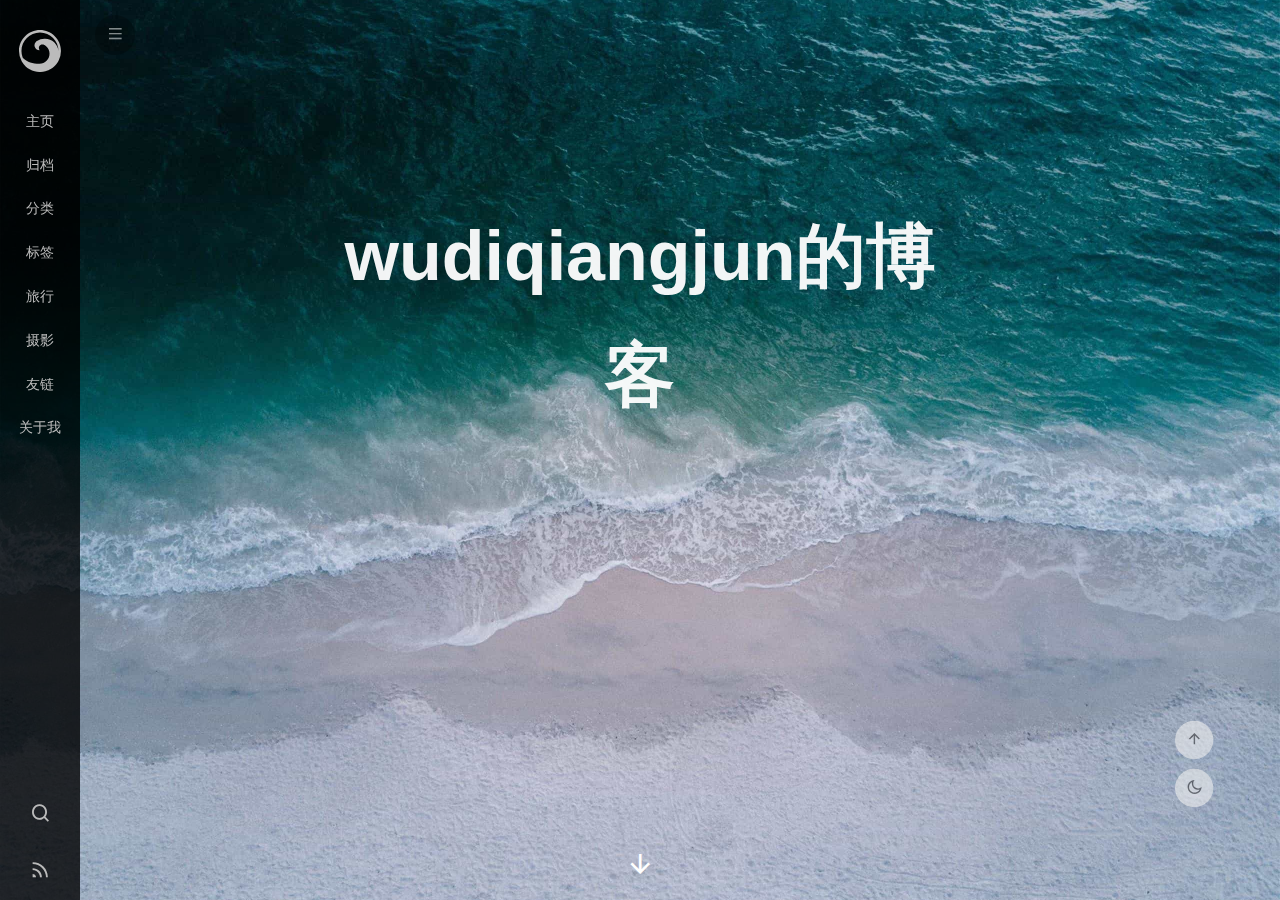
==== commit 89652d42: "Site updated: 2025-03-24 20:55:13" ====
--- a/index.html
+++ b/index.html
@@ -49,15 +49,21 @@
 <body>
   <div id="app">
     
+      <canvas class="fireworks"></canvas>
+      <style>
+        .fireworks {
+          position: fixed;
+          left: 0;
+          top: 0;
+          z-index: 99999;
+          pointer-events: none;
+        }
+      </style>
+      
       
     <main class="content on">
       
 <section class="cover">
-    
-      
-      <a class="forkMe" href="https://github.com/Shen-Yu/hexo-theme-ayer"
-        target="_blank"><img width="149" height="149" src="/images/forkme.png"
-          class="attachment-full size-full" alt="Fork me on GitHub" data-recalc-dims="1"></a>
     
   <div class="cover-frame">
     <div class="bg-box">
@@ -154,6 +160,43 @@
     
     
     <article
+  id="post-关于这个博客的一些说明"
+  class="article article-type-post"
+  itemscope
+  itemprop="blogPost"
+  data-scroll-reveal
+>
+  <div class="article-inner">
+     
+    <div class="article-meta">
+      <a href="/2025/03/23/%E5%85%B3%E4%BA%8E%E8%BF%99%E4%B8%AA%E5%8D%9A%E5%AE%A2%E7%9A%84%E4%B8%80%E4%BA%9B%E8%AF%B4%E6%98%8E/" class="article-date">
+  <time datetime="2025-03-23T13:00:06.779Z" itemprop="datePublished">2025-03-23</time>
+</a>    
+    </div>
+      
+    <div class="article-entry" itemprop="articleBody">
+       
+  <h1 id="关于这个博客的一些说明"><a href="#关于这个博客的一些说明" class="headerlink" title="关于这个博客的一些说明"></a>关于这个博客的一些说明</h1><p>  首先感谢<strong>hexo</strong>开源项目，让我能够以如此简单的方式创建一个博客<br>  这里不止会有技术，更会有生活、折腾、刷机、编程！<br>  我会尽量保持一周<del>水</del>写一篇文章，欢迎随时围观哦！<br>  另外，如对文章有所疑问，欢迎来信！<br>  邮箱：<a href="mailto:&#51;&#49;&#57;&#53;&#x39;&#x35;&#56;&#x36;&#x33;&#53;&#64;&#x71;&#113;&#46;&#99;&#x6f;&#109;">&#51;&#49;&#57;&#53;&#x39;&#x35;&#56;&#x36;&#x33;&#53;&#64;&#x71;&#113;&#46;&#99;&#x6f;&#109;</a></p>
+ 
+      <!-- reward -->
+      
+    </div>
+    
+
+    <!-- copyright -->
+    
+    <footer class="article-footer">
+       
+    </footer>
+  </div>
+
+   
+   
+  
+</article>
+
+    
+    <article
   id="post-百元自制复古游戏机"
   class="article article-type-post"
   itemscope
@@ -176,72 +219,12 @@
 <h3 id="balenaEtcher"><a href="#balenaEtcher" class="headerlink" title="balenaEtcher"></a>balenaEtcher</h3><p> 傻瓜式烧录软件，对小白很友好</p>
 <h3 id="存储介质"><a href="#存储介质" class="headerlink" title="存储介质"></a>存储介质</h3><p> 我本人是使用了一块500G机械大硬盘，只要是60G以上的基本都可以<br> <strong>重要的事情说三遍：不要上pdd买！不要上pdd买！不要上pdd买！</strong>（本人亲身经历）</p>
 <h3 id="系统"><a href="#系统" class="headerlink" title="系统"></a>系统</h3><p> 此处感谢辣娃娃大佬提供的刷机包，其中已经有很多款游戏了，从网盘上把它download下来（50多个G，建议电脑挂机下载）</p>
-<h2 id="二、辨认机顶盒芯片型号"><a href="#二、辨认机顶盒芯片型号" class="headerlink" title="二、辨认机顶盒芯片型号"></a>二、辨认机顶盒芯片型号</h2><h3 id="第一步"><a href="#第一步" class="headerlink" title="第一步"></a>第一步</h3><p> 很简单，<del>暴力</del>拆开机顶盒<br> 绝大多数机顶盒都会在脚垫位置隐藏螺丝，只需要把四个脚垫都撬开后，用螺丝刀拧掉即可<br> <img src="/picture%5Cqq_pic_merged_1742703852030.jpg" alt="机顶盒" title="机顶盒"></p>
+<h2 id="二、辨认机顶盒芯片型号"><a href="#二、辨认机顶盒芯片型号" class="headerlink" title="二、辨认机顶盒芯片型号"></a>二、辨认机顶盒芯片型号</h2><h3 id="第一步"><a href="#第一步" class="headerlink" title="第一步"></a>第一步</h3><p> 很简单，<del>暴力</del>拆开机顶盒<br> 绝大多数机顶盒都会在脚垫位置隐藏螺丝，只需要把四个脚垫都撬开后，用螺丝刀拧掉即可<br> <img src="https://s21.ax1x.com/2025/03/23/pE0xHYj.jpg" alt="机顶盒" title="机顶盒"></p>
 <h3 id="第二步"><a href="#第二步" class="headerlink" title="第二步"></a>第二步</h3><p> 最中心的那颗芯片一般就是cpu，上面如果涂了硅胶，用一字螺丝刀轻轻刮开即可，如果贴有散热金属片，那么就用一字螺丝刀撬开</p>
-<h3 id="第三步"><a href="#第三步" class="headerlink" title="第三步"></a>第三步</h3><p> 仔细观察cpu上面的丝印，一般的cpu型号都写在上面</p>
-<h2 id="三、烧录系统"><a href="#三、烧录系统" class="headerlink" title="三、烧录系统"></a>三、烧录系统</h2><p> 打开balenaEtcher <img src="/picture%5CQQ20250323-123141.png" alt="balenaEtcher">，将准备要刷系统的存储介质插入电脑，第一个选项选择download下来的<strong>刷机包</strong>，第二个选项选择<strong>插入的存储介质</strong>（<strong>重要警告：一定要选对硬盘，否则后果自负</strong>），最后一步，确认无误后，点击最后一个<strong>Flash</strong>按钮，耐心等待一会，直到显示出<strong>successfully</strong>的提示后拔出硬盘。</p>
-<h2 id="四、上电开机"><a href="#四、上电开机" class="headerlink" title="四、上电开机"></a>四、上电开机</h2><p> 接入电源，开机！<br> <strong>注意</strong>：一定要确保电视显示的是<strong>机顶盒的系统</strong>，而不是电视本身的系统，如已经进入电视系统，则在系统中找到<strong>信号源切换</strong>,切换到机顶盒的系统。<br> 开机后将硬盘插入靠近前端的那个usb接口，在主页应用中找到切换系统应用（我买的时候，卖家挺良心的，装上了切换系统的应用，如果没有，请自行百度如何切换系统，<del>我懒得写了</del>绝对不是因为麻烦）<br> 静静等待一会，知道显示出游戏机系统的启动引导页面,就大功告成了，Let’s enjoy it!<br> <img src="/picture%5C2025-03-23-12-56-30-727.jpg" alt="启动页面" title="启动引导"></p>
-<h3 id="后续相关系统设置请敬请期待我的后续文章，bye！"><a href="#后续相关系统设置请敬请期待我的后续文章，bye！" class="headerlink" title="后续相关系统设置请敬请期待我的后续文章，bye！"></a>后续相关系统设置请敬请期待我的后续文章，bye！</h3> 
-      <!-- reward -->
-      
-    </div>
-    
-
-    <!-- copyright -->
-    
-    <footer class="article-footer">
-       
-    </footer>
-  </div>
-
-   
-   
-  
-</article>
-
-    
-    <article
-  id="post-hello-world"
-  class="article article-type-post"
-  itemscope
-  itemprop="blogPost"
-  data-scroll-reveal
->
-  <div class="article-inner">
-    
-    <header class="article-header">
-       
-<h2 itemprop="name">
-  <a class="article-title" href="/2025/03/22/hello-world/"
-    >Hello World</a> 
-</h2>
- 
-
-      
-    </header>
-     
-    <div class="article-meta">
-      <a href="/2025/03/22/hello-world/" class="article-date">
-  <time datetime="2025-03-22T13:19:29.970Z" itemprop="datePublished">2025-03-22</time>
-</a>    
-    </div>
-      
-    <div class="article-entry" itemprop="articleBody">
-       
-  <p>Welcome to <a target="_blank" rel="noopener" href="https://hexo.io/">Hexo</a>! This is your very first post. Check <a target="_blank" rel="noopener" href="https://hexo.io/docs/">documentation</a> for more info. If you get any problems when using Hexo, you can find the answer in <a target="_blank" rel="noopener" href="https://hexo.io/docs/troubleshooting.html">troubleshooting</a> or you can ask me on <a target="_blank" rel="noopener" href="https://github.com/hexojs/hexo/issues">GitHub</a>.</p>
-<h2 id="Quick-Start"><a href="#Quick-Start" class="headerlink" title="Quick Start"></a>Quick Start</h2><h3 id="Create-a-new-post"><a href="#Create-a-new-post" class="headerlink" title="Create a new post"></a>Create a new post</h3><figure class="highlight bash"><table><tr><td class="gutter"><pre><span class="line">1</span><br></pre></td><td class="code"><pre><span class="line">$ hexo new <span class="string">&quot;My New Post&quot;</span></span><br></pre></td></tr></table></figure>
-
-<p>More info: <a target="_blank" rel="noopener" href="https://hexo.io/docs/writing.html">Writing</a></p>
-<h3 id="Run-server"><a href="#Run-server" class="headerlink" title="Run server"></a>Run server</h3><figure class="highlight bash"><table><tr><td class="gutter"><pre><span class="line">1</span><br></pre></td><td class="code"><pre><span class="line">$ hexo server</span><br></pre></td></tr></table></figure>
-
-<p>More info: <a target="_blank" rel="noopener" href="https://hexo.io/docs/server.html">Server</a></p>
-<h3 id="Generate-static-files"><a href="#Generate-static-files" class="headerlink" title="Generate static files"></a>Generate static files</h3><figure class="highlight bash"><table><tr><td class="gutter"><pre><span class="line">1</span><br></pre></td><td class="code"><pre><span class="line">$ hexo generate</span><br></pre></td></tr></table></figure>
-
-<p>More info: <a target="_blank" rel="noopener" href="https://hexo.io/docs/generating.html">Generating</a></p>
-<h3 id="Deploy-to-remote-sites"><a href="#Deploy-to-remote-sites" class="headerlink" title="Deploy to remote sites"></a>Deploy to remote sites</h3><figure class="highlight bash"><table><tr><td class="gutter"><pre><span class="line">1</span><br></pre></td><td class="code"><pre><span class="line">$ hexo deploy</span><br></pre></td></tr></table></figure>
-
-<p>More info: <a target="_blank" rel="noopener" href="https://hexo.io/docs/one-command-deployment.html">Deployment</a></p>
- 
+<h3 id="第三步"><a href="#第三步" class="headerlink" title="第三步"></a>第三步</h3><p> 仔细观察cpu上面的丝印，一般的cpu型号都写在上面<br> <img src="https://s21.ax1x.com/2025/03/23/pE0xbfs.jpg" alt="cpu" title="cpu"></p>
+<h2 id="三、烧录系统"><a href="#三、烧录系统" class="headerlink" title="三、烧录系统"></a>三、烧录系统</h2><p> 打开balenaEtcher <img src="https://s21.ax1x.com/2025/03/23/pE0x7kQ.png" alt="balenaEtcher" title="balenaEtcher">，将准备要刷系统的存储介质插入电脑，第一个选项选择download下来的<strong>刷机包</strong>，第二个选项选择<strong>插入的存储介质</strong>（<strong>重要警告：一定要选对硬盘，否则后果自负</strong>），最后一步，确认无误后，点击最后一个<strong>Flash</strong>按钮，耐心等待一会，直到显示出<strong>successfully</strong>的提示后拔出硬盘。</p>
+<h2 id="四、上电开机"><a href="#四、上电开机" class="headerlink" title="四、上电开机"></a>四、上电开机</h2><p> 接入电源，开机！<br> <strong>注意</strong>：一定要确保电视显示的是<strong>机顶盒的系统</strong>，而不是电视本身的系统，如已经进入电视系统，则在系统中找到<strong>信号源切换</strong>,切换到机顶盒的系统。<br> 开机后将硬盘插入靠近前端的那个usb接口，在主页应用中找到切换系统应用（我买的时候，卖家挺良心的，装上了切换系统的应用，如果没有，请自行百度如何切换系统，<del>我懒得写了</del>绝对不是因为麻烦）<br> <img src="https://s21.ax1x.com/2025/03/23/pE0zCtJ.jpg" alt="引导应用" title="引导应用"><br> 静静等待一会，知道显示出游戏机系统的启动引导页面,就大功告成了，Let’s enjoy it!<br> <img src="https://s21.ax1x.com/2025/03/23/pE0xLpn.jpg" alt="启动引导" title="启动引导"></p>
+<h3 id="后续相关系统设置请敬请期待我的后续文章，Goodbye！"><a href="#后续相关系统设置请敬请期待我的后续文章，Goodbye！" class="headerlink" title="后续相关系统设置请敬请期待我的后续文章，Goodbye！"></a>后续相关系统设置请敬请期待我的后续文章，Goodbye！</h3> 
       <!-- reward -->
       
     </div>
@@ -543,6 +526,10 @@
 
 <!-- ClickBoom1 -->
 
+<script src="https://cdn.staticfile.org/animejs/3.2.1/anime.min.js"></script>
+
+<script src="/js/clickBoom1.js"></script>
+ 
 <!-- ClickBoom2 -->
 
 <!-- CodeCopy -->
@@ -613,6 +600,23 @@
 
 
     
+    <div id="music">
+    
+    
+    
+    <iframe frameborder="no" border="1" marginwidth="0" marginheight="0" width="200" height="52"
+        src="//music.163.com/outchain/player?type=2&id=22707008&auto=1&height=32"></iframe>
+</div>
+
+<style>
+    #music {
+        position: fixed;
+        right: 15px;
+        bottom: 0;
+        z-index: 998;
+    }
+</style>
+    
     
 
   </div>
